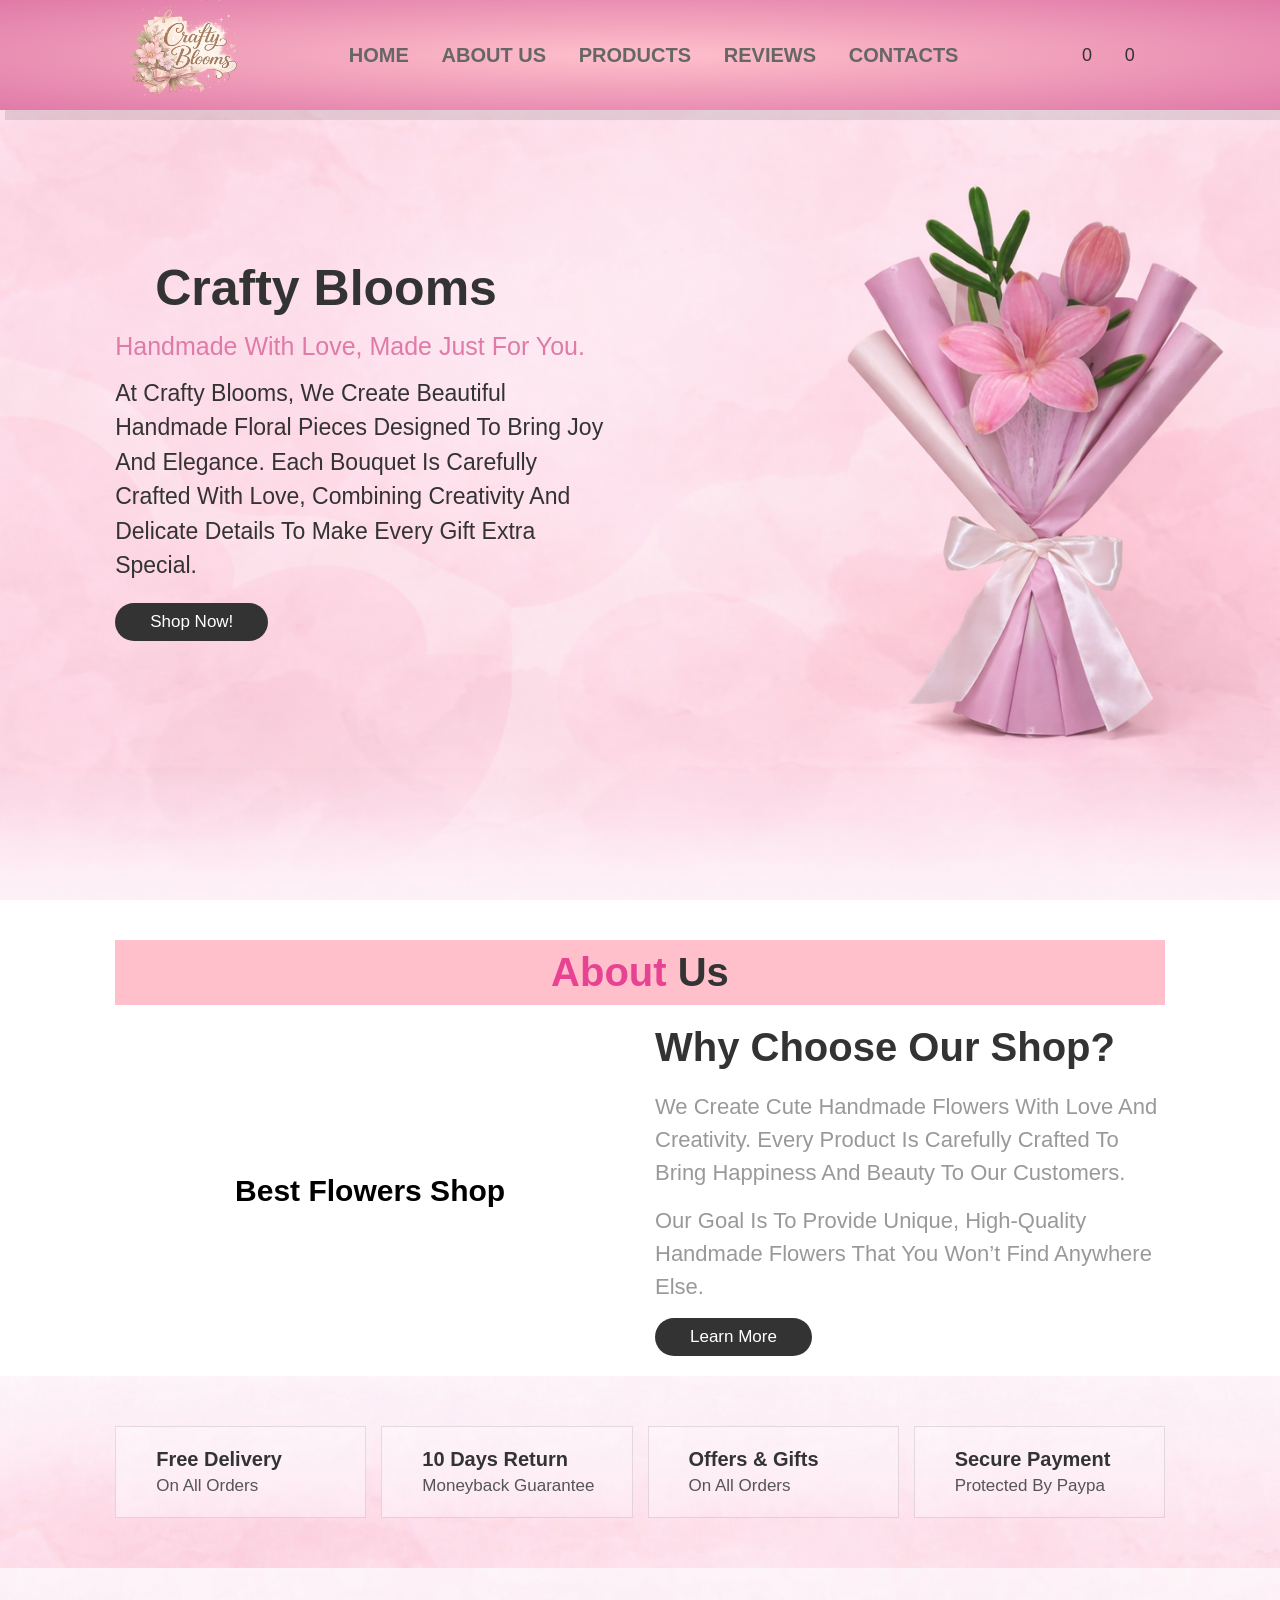
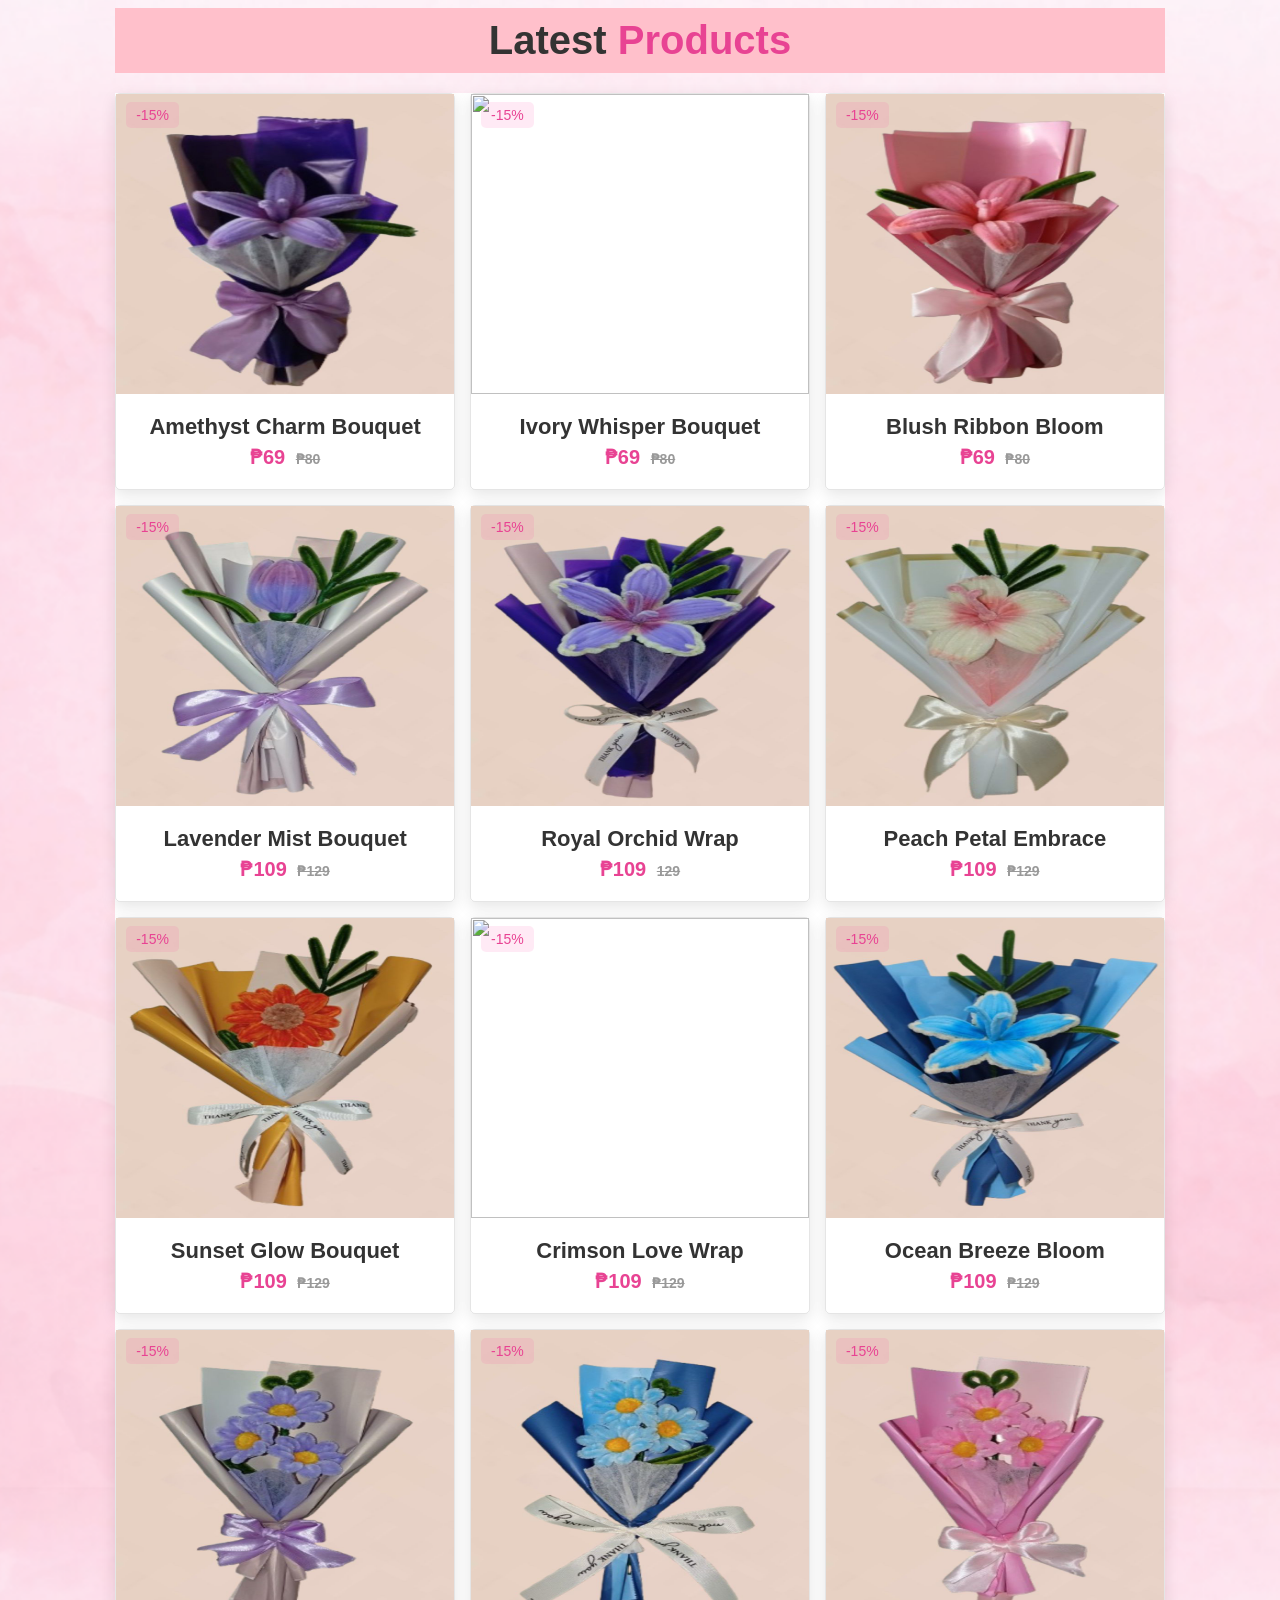
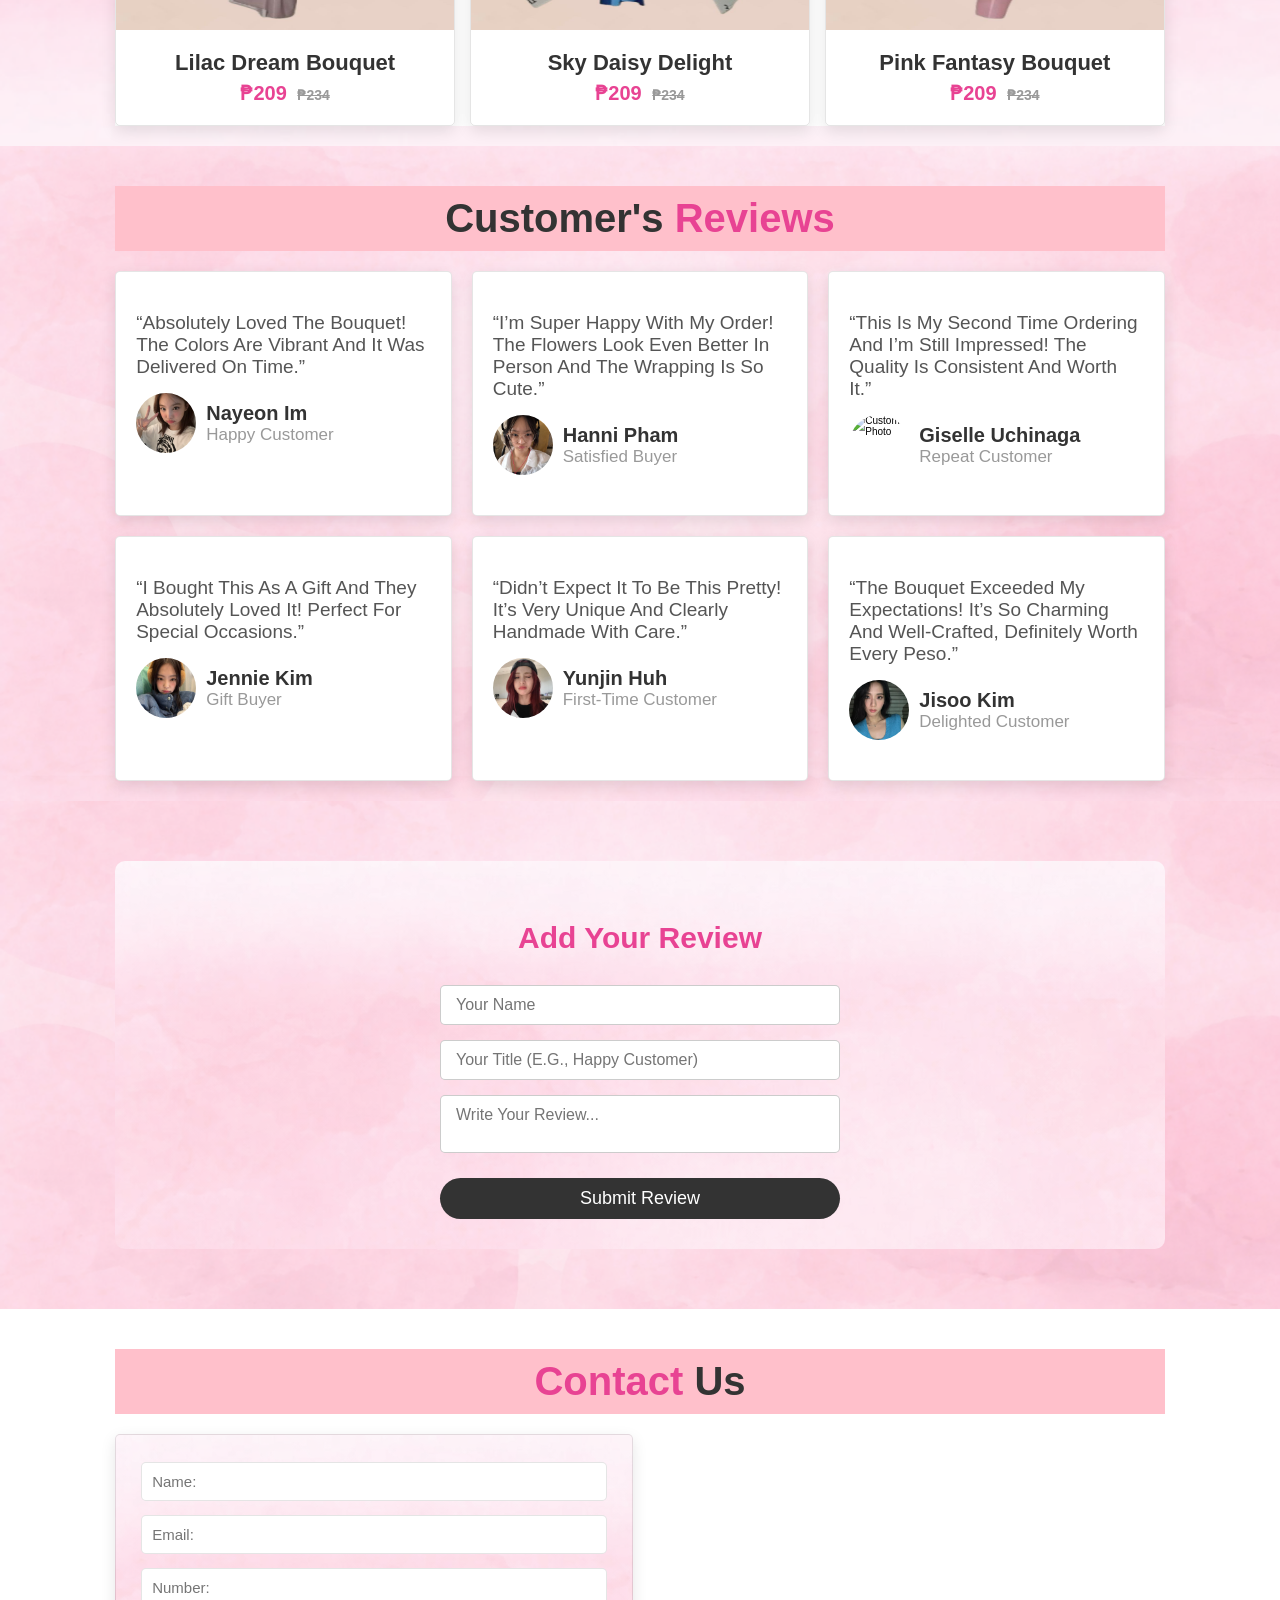
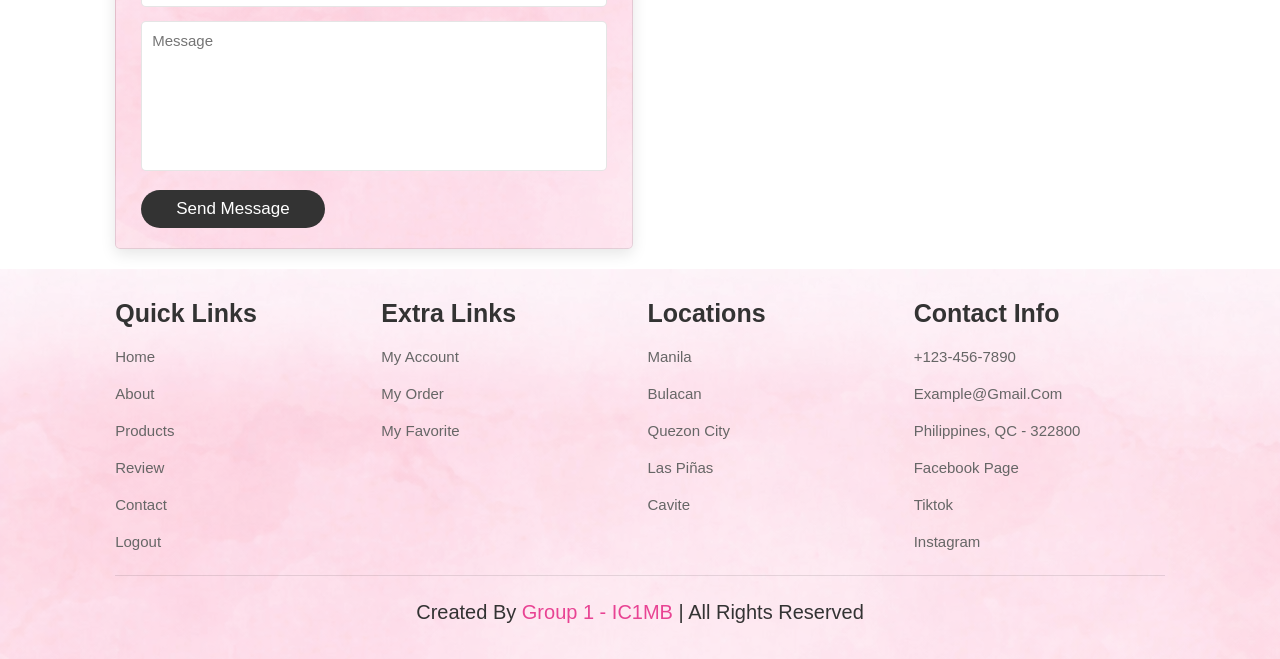
==== index.html @ a9327656 "Add files via upload" ====
<!DOCTYPE html>
<html lang="en">
<head>
  <meta charset="UTF-8">
  <meta name="viewport" content="width=device-width, initial-scale=1.0">
  <meta http-equiv="X-UA-Compatible" content="ie=edge">
  <title>Crafty Blooms</title>
  <link rel="stylesheet" href="https://cdnjs.cloudflare.com/ajax/libs/font-awesome/7.0.1/css/all.min.css"/>
  <link rel="stylesheet" href="style.css"/>
</head>
<body>
<header>
  <input type="checkbox" name="" id="toggler">
  <label for="toggler" class="fas fa-bars"></label>
<img src="logo.jpg" alt="Treasures Logo" class="logo">
  <nav class="navbar">
          <a href="#home">HOME</a>
          <a href="#about">ABOUT US</a>
          <a href="#products">PRODUCTS</a>
          <a href="#review">REVIEWS</a>
          <a href="#contact">CONTACTS</a>
  </nav>
<div class="icons">
  <a href="#" class="fas fa-heart"><span id="heart-count">0</span></a>
  <a href="#" class="fas fa-shopping-cart"><span id="cart-count">0</span></a>
  <a href="indexx.html" class="fas fa-user"></a> 
</div>
</header>
<!-- home -->
<section class="home" id="home">
  <div class="content">
    <h3>Crafty Blooms</h3>
    <br>
    <span> Handmade with Love, Made Just for You. </span>
    <p>At Crafty Blooms, we create beautiful handmade floral pieces designed to bring joy and elegance. Each bouquet is carefully crafted with love, combining creativity and delicate details to make every gift extra special.</p>
    <a href="#products" class="btn">shop now!</a>
 
  </div>
  
</section>
<!-- home ends -->

<!-- about -->
<section class="about" id="about">
  <h1 class="heading"> <span> about </span> us </h1>
 <div class="row">

  <div class="video-container">
    <video src="aboutu.mp4" autoplay muted loop></video>
    <h3>Best Flowers Shop</h3>
  </div>

  <div class="content">
    <h3>Why choose our shop?</h3>
    <p>
     We create cute handmade flowers with love and creativity. Every product is carefully crafted to bring happiness and beauty to our customers.
    </p>
    <p>
      Our goal is to provide unique, high-quality handmade flowers that you won’t find anywhere else.
    </p>
    <a href="#contact" class="btn">Learn More</a>
  </div>

</div>
  
</section>
<!-- about ends -->
<!--icons section starts-->
 <section class="icons-container">
   <div class="icons">  
     <i class="fas fa-car"></i>  
     <div class="info">  
     <h3>free delivery</h3>  
     <span>on all orders</span>  
   </div>
   </div>
  <div class="icons">  
  <i class="fas fa-dollar-sign"></i>  
  <div class="info">  
  <h3>10 days return</h3>  
  <span>moneyback guarantee</span>
   </div>
   </div>
  
    <div class="icons">  
    <i class="fas fa-gift"></i>
    <div class="info">  
    <h3>offers & gifts</h3>  
    <span>on all orders</span>  
   </div>  
   </div>
   
     <div class="icons">  
     <i class="fas fa-id-card"></i>  
     <div class="info">  
     <h3>secure payment</h3>  
     <span>protected by paypa</span>  
   </div>  
   </div>  
 </section>


<!--products section starts-->

<section class="products" id="products">
 
  <h1 class="heading"> latest <span>products</span> </h1>
 
  <div class="box-container">
      <div class="box">
        <span class="discount">-15%</span>
        <div class="image">
          <img src="product1.jpg" alt="" />
          <div class="icons">
       <a href="#" class="fas fa-heart heart-btn"></a>
       <a href="#" class="cart-btn add-cart">add to cart</a>
       <a href="#" class="fas fa-share share-btn"></a>
           </div>
        </div>
        <div class="content">
          <h3>Amethyst Charm Bouquet</h3>
     <div class="price"> ₱69 <span>₱80</span> </div>
        </div>
       </div> 
       
       <div class="box">
        <span class="discount">-15%</span>
        <div class="image">
          <img src="product2.jpg" alt="" />
          <div class="icons">
        <a href="#" class="fas fa-heart heart-btn"></a>
        <a href="#" class="cart-btn add-cart">add to cart</a>
        <a href="#" class="fas fa-share share-btn"></a>
           </div>
        </div>
        <div class="content">
          <h3>Ivory Whisper Bouquet</h3>
     <div class="price"> ₱69 <span>₱80</span> </div>
        </div>
       </div>
       
          <div class="box">
        <span class="discount">-15%</span>
        <div class="image">
          <img src="product3.jpg" alt="" />
          <div class="icons">
        <a href="#" class="fas fa-heart heart-btn"></a>
        <a href="#" class="cart-btn add-cart">add to cart</a>
        <a href="#" class="fas fa-share share-btn"></a>
           </div>
        </div>
        <div class="content">
          <h3>Blush Ribbon Bloom</h3>
     <div class="price"> ₱69 <span>₱80</span> </div>
        </div>
       </div>

          <div class="box">
        <span class="discount">-15%</span>
        <div class="image">
          <img src="product4.jpg" alt="" />
          <div class="icons">
        <a href="#" class="fas fa-heart heart-btn"></a>
        <a href="#" class="cart-btn add-cart">add to cart</a>
        <a href="#" class="fas fa-share share-btn"></a>
           </div>
        </div>
        <div class="content">
          <h3>Lavender Mist Bouquet</h3>
     <div class="price"> ₱109 <span>₱129</span> </div>
        </div>
       </div>

          <div class="box">
        <span class="discount">-15%</span>
        <div class="image">
          <img src="product5.jpg" alt="" />
          <div class="icons">
        <a href="#" class="fas fa-heart heart-btn"></a>
        <a href="#" class="cart-btn add-cart">add to cart</a>
        <a href="#" class="fas fa-share share-btn"></a>
           </div>
        </div>
        <div class="content">
          <h3>Royal Orchid Wrap</h3>
     <div class="price"> ₱109 <span>129</span> </div>
        </div>
       </div>

          <div class="box">
        <span class="discount">-15%</span>
        <div class="image">
          <img src="product6.jpg" alt="" />
          <div class="icons">
            <a href="#" class="fas fa-heart heart-btn"></a>
        <a href="#" class="cart-btn add-cart">add to cart</a>
        <a href="#" class="fas fa-share share-btn"></a>
           </div>
        </div>
        <div class="content">
          <h3>Peach Petal Embrace</h3>
     <div class="price"> ₱109 <span>₱129</span> </div>
        </div>
       </div>
       
          <div class="box">
        <span class="discount">-15%</span>
        <div class="image">
          <img src="product7.jpg" alt="" />
          <div class="icons">
        <a href="#" class="fas fa-heart heart-btn"></a>
        <a href="#" class="cart-btn add-cart">add to cart</a>
        <a href="#" class="fas fa-share share-btn"></a>
           </div>
        </div>
        <div class="content">
          <h3>Sunset Glow Bouquet</h3>
     <div class="price"> ₱109 <span>₱129</span> </div>
        </div>
       </div>
       
          <div class="box">
        <span class="discount">-15%</span>
        <div class="image">
          <img src="product8.jpg" alt="" />
          <div class="icons">
            <a href="#" class="fas fa-heart"></a>
            <a href="#" class="cart-btn">add to cart</a>
            <a href="#" class="fas fa-share"></a>
           </div>
        </div>
        <div class="content">
          <h3>Crimson Love Wrap</h3>
     <div class="price"> ₱109 <span>₱129</span> </div>
        </div>
       </div>
       
          <div class="box">
        <span class="discount">-15%</span>
        <div class="image">
          <img src="product9.jpg" alt="" />
          <div class="icons">
        <a href="#" class="fas fa-heart heart-btn"></a>
        <a href="#" class="cart-btn add-cart">add to cart</a>
        <a href="#" class="fas fa-share share-btn"></a>
           </div>
        </div>
        <div class="content">
          <h3>Ocean Breeze Bloom</h3>
     <div class="price"> ₱109 <span>₱129</span> </div>
        </div>
       </div>                 <div class="box">
        <span class="discount">-15%</span>
        <div class="image">
          <img src="product10.jpg" alt="" />
          <div class="icons">
        <a href="#" class="fas fa-heart heart-btn"></a>
        <a href="#" class="cart-btn add-cart">add to cart</a>
        <a href="#" class="fas fa-share share-btn"></a>
           </div>
        </div>
        <div class="content">
          <h3>Lilac Dream Bouquet</h3>
     <div class="price"> ₱209 <span>₱234</span> </div>
        </div>
       </div>

          <div class="box">
        <span class="discount">-15%</span>
        <div class="image">
          <img src="product11.jpg" alt="" />
          <div class="icons">
      <a href="#" class="fas fa-heart heart-btn"></a>
      <a href="#" class="cart-btn add-cart">add to cart</a>
      <a href="#" class="fas fa-share share-btn"></a>
           </div>
        </div>
        <div class="content">
          <h3>Sky Daisy Delight</h3>
     <div class="price"> ₱209 <span>₱234</span> </div>
        </div>
       </div>

          <div class="box">
        <span class="discount">-15%</span>
        <div class="image">
          <img src="product12.jpg" alt="" />
          <div class="icons">
      <a href="#" class="fas fa-heart heart-btn"></a>
      <a href="#" class="cart-btn add-cart">add to cart</a>
      <a href="#" class="fas fa-share share-btn"></a>
           </div>
        </div>
        <div class="content">
          <h3>Pink Fantasy Bouquet</h3>
     <div class="price"> ₱209 <span>₱234</span> </div>
        </div>
       </div>

  </div>
  
</section>
<!--products section ends-->

<!--review section starts-->




<section class="review" id="review">
  <h1 class="heading"> customer's <span>reviews</span> </h1>


  <div class="box-container" id="reviewsContainer">


  <div class="box-container">
    <div class="box">
      <div class="stars">
        <i class="fas fa-star"></i>
        <i class="fas fa-star"></i>
        <i class="fas fa-star"></i>
        <i class="fas fa-star"></i>
        <i class="fas fa-star"></i>
      </div>
      <p>“Absolutely loved the bouquet! The colors are vibrant and it was delivered on time.”</p>
      <div class="user">
        <img src="nayeon.jpg" alt="Customer photo" />
        <div class="user-info">
          <h3>Nayeon Im</h3>
          <span>happy customer</span>
        </div>
      </div>
      <span class="fas fa-quote-right"></span>
    </div>
  
    <div class="box">
      <div class="stars">
        <i class="fas fa-star"></i>
        <i class="fas fa-star"></i>
        <i class="fas fa-star"></i>
        <i class="fas fa-star"></i>
        <i class="fas fa-star"></i>
      </div>
      <p>“I’m super happy with my order! The flowers look even better in person and the wrapping is so cute.”</p>
      <div class="user">
        <img src="hanni.jpg" alt="Customer photo" />
        <div class="user-info">
          <h3>Hanni Pham</h3>
          <span>Satisfied Buyer</span>
        </div>
      </div>
      <span class="fas fa-quote-right"></span>
    </div>
    
     <div class="box">
      <div class="stars">
        <i class="fas fa-star"></i>
        <i class="fas fa-star"></i>
        <i class="fas fa-star"></i>
        <i class="fas fa-star"></i>
        <i class="fas fa-star"></i>
      </div>
      <p>“This is my second time ordering and I’m still impressed! The quality is consistent and worth it.”</p>
      <div class="user">
        <img src="aeri.jpg" alt="Customer photo" />
        <div class="user-info">
          <h3>Giselle Uchinaga</h3>
          <span>Repeat Customer</span>
        </div>
      </div>
      <span class="fas fa-quote-right"></span>
    </div>
    
     <div class="box">
      <div class="stars">
        <i class="fas fa-star"></i>
        <i class="fas fa-star"></i>
        <i class="fas fa-star"></i>
        <i class="fas fa-star"></i>
        <i class="fas fa-star"></i>
      </div>
      <p>“I bought this as a gift and they absolutely loved it! Perfect for special occasions.”</p>
      <div class="user">
        <img src="jennie.jpg" alt="Customer photo" />
        <div class="user-info">
          <h3>Jennie Kim</h3>
          <span>Gift Buyer</span>
        </div>
      </div>
      <span class="fas fa-quote-right"></span>
    </div>
    
     <div class="box">
      <div class="stars">
        <i class="fas fa-star"></i>
        <i class="fas fa-star"></i>
        <i class="fas fa-star"></i>
        <i class="fas fa-star"></i>
        <i class="fas fa-star"></i>
      </div>
      <p>“Didn’t expect it to be this pretty! It’s very unique and clearly handmade with care.”</p>
      <div class="user">
        <img src="yunjin.jpg" alt="Customer photo" />
        <div class="user-info">
          <h3>Yunjin Huh</h3>
          <span>First-Time Customer</span>
        </div>
      </div>
      <span class="fas fa-quote-right"></span>
    </div>
    
     <div class="box">
      <div class="stars">
        <i class="fas fa-star"></i>
        <i class="fas fa-star"></i>
        <i class="fas fa-star"></i>
        <i class="fas fa-star"></i>
        <i class="fas fa-star"></i>
      </div>
      <p>“The bouquet exceeded my expectations! It’s so charming and well-crafted, definitely worth every peso.”</p>
      <div class="user">
        <img src="jisoo.jpg" alt="Customer photo" />
        <div class="user-info">
          <h3>Jisoo Kim</h3>
          <span>Delighted Customer</span>
        </div>
      </div>
      <span class="fas fa-quote-right"></span>
    </div>
    
  </div>
</section>
<section class="review" id="review">
  <div class="add-review">
    <h1 class="heading"><span>Add</span> Your Review</h1>
    <form id="reviewForm">
      <input type="text" id="name" placeholder="Your Name" required />
      <input type="text" id="title" placeholder="Your Title (e.g., Happy Customer)" required />
      <textarea id="message" placeholder="Write your review..." required></textarea>
      <button type="submit" class="btn">Submit Review</button>
    </form>
  </div>
</section>
<!--review section ends-->

<!--contact section starts-->

<section class="contact" id="contact">
  
  <h1 class="heading"> <span>contact</span> us</h1>
  <div class="row">
    
    <form action="">
      <input type="text" placeholder="Name:" class="box">
      <input type="email" placeholder="Email:" class="box">
      <input type="number" placeholder="Number:" class="box">
      <textarea name="" class="box" placeholder="Message" id="" rows="10" cols="30"></textarea>
      <input type="submit" value="send message" class="btn" />
    </form>
    
    <div class="image">
        <video src="contact.mp4" autoplay muted loop></video>
      
    </div>
    
  </div>
  
</section>
<!--contact section ends-->

<!--footer section starts-->

<section class="footer">
  
  <div class="box-container">
    
    <div class="box">
      <h3>quick links</h3>
       <a href="#home">home</a>
       <a href="#about">about</a>
       <a href="#products">products</a>
       <a href="#review">review</a>
       <a href="#contact">contact</a>
       <a href="indexx.html">logout</a>
    </div>
    
    <div class="box">
      <h3>extra links</h3>
       <a href="indexx.html">my account</a>
       <a href="#">my order</a>
       <a href="#">my favorite</a>
    </div>
    
    <div class="box">
      <h3>locations</h3>
       <a href="#">Manila</a>
       <a href="#">Bulacan</a>
       <a href="#">Quezon City</a>
       <a href="#">Las Piñas</a>
       <a href="#">Cavite</a>
    </div>
    
    <div class="box">
      <h3>contact info</h3>
       <a href="#"> +123-456-7890 </a>
       <a href="https://www.gmail.com/" target="_blank" class="icon" id="tt-icon">example@gmail.com</a></a>
       <a href="#">Philippines, QC - 322800</a>
      <a href="https://www.facebook.com/" target="_blank" class="icon" id="tt-icon">Facebook page</a></a>
        <a href="https://www.tiktok.com/" target="_blank" class="icon" id="tt-icon">tiktok</a></a>
         <a href="https://www.instagram.com/" target="_blank" class="icon" id="tt-icon">instagram</a></a>
    </div>
    
  </div>
  <div class="credit"> created by <span> Group 1 - IC1MB  </span> | all rights reserved</div>
  
</section>

<!--footer section ends-->















<script>
const reviewForm = document.getElementById("reviewForm");
const reviewsContainer = document.getElementById("reviewsContainer");

reviewForm.addEventListener("submit", function(e){
  e.preventDefault(); 

  const name = document.getElementById("name").value;
  const title = document.getElementById("title").value;
  const message = document.getElementById("message").value;

  const box = document.createElement("div");
  box.classList.add("box");

  box.innerHTML = `
    <div class="stars">
      <i class="fas fa-star"></i>
      <i class="fas fa-star"></i>
      <i class="fas fa-star"></i>
      <i class="fas fa-star"></i>
      <i class="fas fa-star"></i>
    </div>
    <p>${message}</p>
    <div class="user">
      <img src="default-user.jpg" alt="User Image" />
      <div class="user-info">
        <h3>${name}</h3>
        <span>${title}</span>
      </div>
    </div>
    <span class="fas fa-quote-right"></span>
  `;

  reviewsContainer.prepend(box);
  reviewForm.reset();
});


let cart = JSON.parse(localStorage.getItem("cart")) || [];
let favorites = JSON.parse(localStorage.getItem("favorites")) || [];

function updateCounts() {
  document.getElementById("cart-count").textContent = cart.length;
  document.getElementById("heart-count").textContent = favorites.length;
}

updateCounts();

document.querySelectorAll(".add-cart").forEach(button => {
  button.addEventListener("click", function(e) {
    e.preventDefault();

    const product = this.closest(".box");
    const name = product.querySelector("h3").textContent;
    const price = product.querySelector(".price").textContent;

  
    cart.push({ name, price });
    localStorage.setItem("cart", JSON.stringify(cart));

    updateCounts();
    alert(name + " " + price + " added to cart!");
  });
});

document.querySelectorAll(".heart-btn").forEach(button => {
  button.addEventListener("click", function(e) {
    e.preventDefault();

    const product = this.closest(".box");
    const name = product.querySelector("h3").textContent;
    const price = product.querySelector(".price").textContent;


    favorites.push({ name, price });
    localStorage.setItem("favorites", JSON.stringify(favorites));

    updateCounts();
    alert(name + " " + price + " added to favorites!");
  });
});

document.querySelectorAll(".share-btn").forEach(button => {
  button.addEventListener("click", function(e) {
    e.preventDefault();

    const product = this.closest(".box");
    const name = product.querySelector("h3").textContent;

    navigator.clipboard.writeText("Check this out: " + name);
    alert("Copied to clipboard!");
  });
});
</script>

<script>
const navLinks = document.querySelectorAll(".navbar a");
const toggler = document.getElementById("toggler");

navLinks.forEach(link => {
  link.addEventListener("click", () => {
    toggler.checked = false;
  });
});
</script>
</body>
---- style.css ----
:root{
  --pink:#e84393
}
* {
  margin: 0;
  padding: 0;
  box-sizing: border-box;
  font-family: Verdana, Geneva, Tahoma, Sans-Serif;
  outline: none; border: none;
  text-transform: capitalize;
  transition: .2s linear;
}
html {
  font-size: 62.5%;
  scroll-behavior: smooth;
  scroll-padding-top: 8rem;
  overflow-x: hidden;
}
section {
  padding: 2rem 9%;
  scroll-margin-top: 8rem;
}
.heading {
  text-align: center;
  font-size: 4rem;
  color: #333;
  padding: 1rem;
  margin: 2rem 0;
  background: pink;
  
}
.heading span {
  color: var(--pink);
}
.btn {
  display: inline-block;
  margin-top: 1rem;
  border-radius: 5rem;
  background: #333;
  color: #fff;
  padding: .9rem 3.5rem;
  cursor: pointer;
  font-size: 1.7rem;
  text-decoration: none;
}

.btn:hover{
  background: var(--pink);
}

.logo {
    height: 60px;   
    width: auto;
    object-fit: contain;
    border-radius: 5rem;
}



header {
  position: fixed;
  top: 0;
  left: 0;
  right: 0;
  height: 110px;              
  padding: 0 5%;
  display: flex;
  align-items: center;
  justify-content: space-between;
  background: radial-gradient(pink, #e07aa8);
  padding: 2rem 9%;
  z-index: 1000;
  box-shadow: 0.5rem 1rem rgba(0,0,0,.1);
}

header .logo {
  height: 210px;              
  width: auto;
  flex-shrink: 0;
  right: 10rem;
}

header .navbar a{
  font-size: 2rem;
  padding:0 1.5rem;
  color: #666;
  font-weight: 900;
  text-decoration: none;
}
header .navbar a:hover{
  color:var(--pink);
}
header .icons a{
  font-size: 1.8rem;
  color: #333;
  margin-left: 3rem;
  text-decoration: none;
}
header .icons a:hover {
  color: var(--pink);
}
header #toggler{
  display: none;
}
header .fa-bars{
  font-size: 3rem;
  color: #333;
  border-radius: .5rem;
  padding:.5rem 1.5rem;
  cursor: pointer;
  border: .1rem solid rgba(0, 0, 0, .3);
  display: none;
}

.home {
  display: flex;
  align-items: center;
  min-height: 100vh;
  background:url(home.jpg) no-repeat;
  background-size: cover;
  background-position: center;
  
}

.home .content{
  max-width: 50rem;
}
.home .content h3{
  font-size: 6rem;
  color: #333;
  margin-left: 8rem;
}
.home .content span{
  font-size: 3.5rem;
  color:#e07aa8;
  padding: 1rem 0;
  line-height: 1.5;
}
.home .content p{
  font-size: 2.3rem;
  color: #333;
  padding: 1rem 0;
  line-height: 1.5;
}
.about .row {
  display: flex;
  align-items: center;
  justify-content: space-between;
  gap: 3rem;
  flex-wrap: wrap;
}

.about .row .video-container {
  flex: 1 1 45rem;
  position: relative;
}

.about .row .video-container video {
  width: 100%;
  height: auto;
  border-radius: .5rem;
}

.about .row .video-container h3{
  position: absolute;
  top: 50%;
  left: 0;
  transform: translateY(-50%);
  font-size: 3rem;
  background: #fff;
  width: 100%;
  padding: 1rem 1rem;
  text-align: center;
  mix-blend-mode: screen;
}

.about .row .content {
  flex: 1 1 45rem;
}

.about .row .content h3 {
  font-size: 4rem;
  color: #333;
  margin-bottom: 1rem;
}

.about .row .content p {
  font-size: 2.2rem;
  color: #999;
  padding: .5rem 0;
  padding-top: 1rem;
  line-height: 1.5;
}

.icons-container{
  background: #eee;
  display: flex;
  flex-wrap: wrap;
  gap: 1.5rem;
  padding-top: 5rem;
  padding-bottom: 5rem;
  background: url(productbg.jpg);
}
.icons-container .icons{
  background: #fff;
  border: .1rem solid rgba(0, 0, 0, .1);
  padding: 2rem;
  display: flex;
  align-items: center;
  flex: 1 1 20rem;
  background: url(productbg.jpg);
}
.icons-container .icons i{
  font-size: 6rem;
  height: 5rem;
  margin-right: 2rem;
}
.icons-container .icons h3{
  color: #333;
  padding-bottom: .5rem;
  font-size: 1.5rem;
}
.icons-container .icons span{
  color: #555;
  font-size: 1.3rem;
}
.icons-container .icons:hover{
  color: var(--pink);
}
.products{
  background:url(productbg.jpg) no-repeat;
  background-size: cover;
  background-position: center;
}
.products .box-container{
  display: flex;
  flex-wrap: wrap;
  gap: 1.5rem;
  background-color: #fff;
}

.products .box-container .box{
  flex: 1 1 30rem;
  box-shadow: 0 .5rem 1.5rem rgba(0,0,0,.1);
  border-radius: .5rem;
  border: .1rem solid rgba(0,0,0,.1);
  position: relative;
  transition: transform 0.3s ease, box-shadow 0.3s ease;
}

.products .box-container .box:hover{
  transform: translateY(-10px);
  box-shadow: 0 1rem 2rem rgba(0,0,0,.2);
}

.products .box-container .box .discount{
  position: absolute;
  top: .8rem;
  left: 1rem;
  padding: .5rem 1rem;
  font-size: 1.4rem;
  color: var(--pink);
  background: rgba(255, 51, 153, .1);
  z-index: 2;
  border-radius: .5rem;
}

.products .box-container .box .image{
  position: relative;
  height: 30rem;
  overflow: hidden;
}


.products .box-container .box .image img{
  width: 100%;
  height: 100%;
  transition: transform 0.4s ease;
}

.products .box-container .box .image::before{
  content: "";
  position: absolute;
  top: 0;
  left: 0;
  width: 100%;
  height: 100%;
  background: rgba(0,0,0,0.3);
  opacity: 0;
  transition: 0.3s ease;
  z-index: 1;
}

.products .box-container .box .image .icons{
  position: absolute;
  bottom: -7rem;
  left: 0;
  right: 0;
  display: flex;
  transition: bottom 0.3s ease;
  z-index: 2;
}

.products .box-container .box .image .icons a{
  height: 5rem;
  line-height: 5rem;
  font-size: 2rem;
  width: 50%;
  background: pink;
  color: #fff;
  text-align: center;
  text-decoration: none;
}

.products .box-container .box .image .icons .cart-btn{
  width: 100%;
  border-left: .1rem solid #fff7;
  border-right: .1rem solid #fff7;
}

.products .box-container .box .image .icons a:hover{
  background: #333;
}


.products .box-container .box:hover .image img{
  transform: scale(1.1);
}

.products .box-container .box:hover .image::before{
  opacity: 1;
}

.products .box-container .box:hover .image .icons{
  bottom: 0;
}

.products .box-container .box .content{
  padding: 2rem;
  text-align: center;
}

.products .box-container .box .content h3{
  font-size: 2.2rem;
  color: #333;
}


.products .box-container .box .content .price{
  font-size: 2rem;
  color: var(--pink);
  font-weight: bold;
  margin-top: .5rem;
}

.products .box-container .box .content .price span{
  font-size: 1.4rem;
  color: #999;
  text-decoration: line-through;
  margin-left: .5rem;
}

.review {
  background:
  padding: 5rem 9%;
  background:url(productbg.jpg) no-repeat;
  background-size: cover;
  background-position: center;
}

.review .box-container{
  display: flex;
  flex-wrap: wrap;
  gap: 2rem;
}

.review .box-container .box {
  flex: 1 1 30rem;
  background: #fff;
  border: .1rem solid rgba(0,0,0,.1);
  box-shadow: 0 .5rem 1.5rem rgba(0,0,0,.1);
  border-radius: .5rem;
  padding: 3rem 2rem;
  position: relative;
  transition: transform 0.3s ease, box-shadow 0.3s ease;
}

.review .box:hover {
  transform: translateY(-10px);
  box-shadow: 0 1rem 2rem rgba(0,0,0,.2);
}

.review .box .stars {
  margin-bottom: 1rem;
  color: var(--pink);
  font-size: 2rem;
}

.review .box p {
  font-size: 1.9rem;
  color: #555;
  margin-bottom: 1.5rem;
}

.review .box-container .box .user {
  display: flex;
  align-items: center;
  gap: 1rem;
  margin-bottom: 1rem;
}

.review .box .user img {
  width: 6rem;
  height: 6rem;
  border-radius: 50%;
  object-fit: cover;
}

.review .box .user-info h3 {
  font-size: 2rem;
  color: #333;
}

.review .box .user-info span {
  font-size: 1.7rem;
  color: #999;
}

.review .box .fa-quote-right {
  position: absolute;
  top: 1rem;
  right: 1rem;
  font-size: 2.5rem;
  color: rgba(0,0,0,.1);
}
.add-review {
  background: #fff0f5;
  padding: 3rem 9%;
  border-radius: 1rem;
  margin: 4rem 0;
  background: url(productbg.jpg);
}

.add-review h1.heading {
  font-size: 3rem;
  text-align: center;
  margin-bottom: 2rem;
  background: none;
  color: #e84393;
}

.add-review form {
  display: flex;
  flex-direction: column;
  gap: 1.5rem;
  max-width: 40rem;
  margin: 0 auto;
}

.add-review input,
.add-review textarea {
  padding: 1rem 1.5rem;
  border: .1rem solid rgba(0,0,0,.2);
  border-radius: .5rem;
  font-size: 1.6rem;
  resize: none;
}

.add-review button.btn {
  background:#333;
  color: #fff;
  padding: 1rem 2rem;
  font-size: 1.8rem;
  cursor: pointer;
  border-radius: 5rem;
}

.add-review button.btn:hover {
  background:  #e84393;
}

.contact .row {
  display: flex;
  flex-wrap: wrap;
  gap: 1.5rem;
  align-items: stretch; 
}

.contact .row form {
  flex: 1 1 300px;
  padding: 2rem 2.5rem;
  box-shadow: 0 .5rem 1.5rem rgba(0,0,0,.1);
  border: .1rem solid rgba(0,0,0,.1);
  background: url(productbg.jpg);
  border-radius: .5rem;
  height: auto;
}

.contact .row .image {
  flex: 1 1 300px;
}

.contact .row .image video {
  width: 100%;
  height: 100%; 
  object-fit: cover; 
  border-radius: .5rem;
  display: block;
}

.contact .row form .box {
  padding: 1rem;
  font-size: 1.5rem;
  color: #333;
  text-transform: none;
  border: .1rem solid rgba(0,0,0,.1);
  border-radius: .5rem;
  margin: .7rem 0;
  width: 100%;
}

.contact .row form .box:focus {
  border-color: var(--pink);
}

.contact .row form textarea {
  height: 15rem;
  resize: none;
}

.footer{
  background: url(productbg.jpg);
}
.footer .box-container{
  display: flex;
  flex-wrap: wrap;
  gap: 1.5rem;
}

.footer .box-container .box{
  flex: 1 1 25rem;
}

.footer .box-container .box h3{
  color: #333;
  font-size: 2.5rem;
  padding: 1rem 0;
}

.footer .box-container .box a{
  display: block;
  color: #666;
  font-size: 1.5rem;
  padding: 1rem 0;
  text-decoration: none;
}

.footer .box-container .box a:hover{
  color: var(--pink);
  text-decoration: underline;
}

.footer .credit{
  text-align: center;
  padding: 1.5rem;
  margin-top: 1.5rem;
  padding-top: 2.5rem;
  font-size: 2rem;
  color: #333;
  border-top: .1rem solid rgba(0,0,0,.1);
}

.footer .credit span{
  color: var(--pink);
  
}
















@media (max-width:991px) {
 
  html{
  font-size: 55%;
  }
  header {
    padding: 2rem;
  }
  section {
    padding: 2rem;
  }
  .home {
    background-position: left;
  }
}

@media (max-width:768px){

  header .fa-bars{
    display: block;
    font-size: 4rem; 
    width: 4rem;
    height: 4rem;
    display: flex;
    align-items: center;
    justify-content: center;
    scroll-padding-top: 10rem;

  }

  header .navbar{
    position: absolute;
    top: 100%;
    left: 0;
    right: 0;
    background: url(productbg.jpg);
    border-top: .1rem solid rgba(0, 0, 0, .1);
    display: none; 
    flex-direction: column;
    text-align: center;
  }

  header #toggler:checked ~ .navbar{
    display: flex; 
  }

  header .navbar a{
    padding: 1.5rem;
    margin: 0;
    border-bottom: .1rem solid rgba(0, 0, 0, .1);
    display: block;
  }
}
  
  .home .content h3{
    font-size: 5rem;
    margin-left: 4rem;
  }
    .home .content span{
    font-size: 2.5rem;
}
.icons-container .icons h3{
  font-size: 2rem;
}
.icons-container .icons span{
  font-size: 1.7rem;
}
@media (max-width:450px) {
 
  html{
  font-size: 50%;
  }
}

@media (max-width:450px) {
 
  html{
  font-size: 50%;
  }
  .heading {
    font-size: 3rem;
  }
}
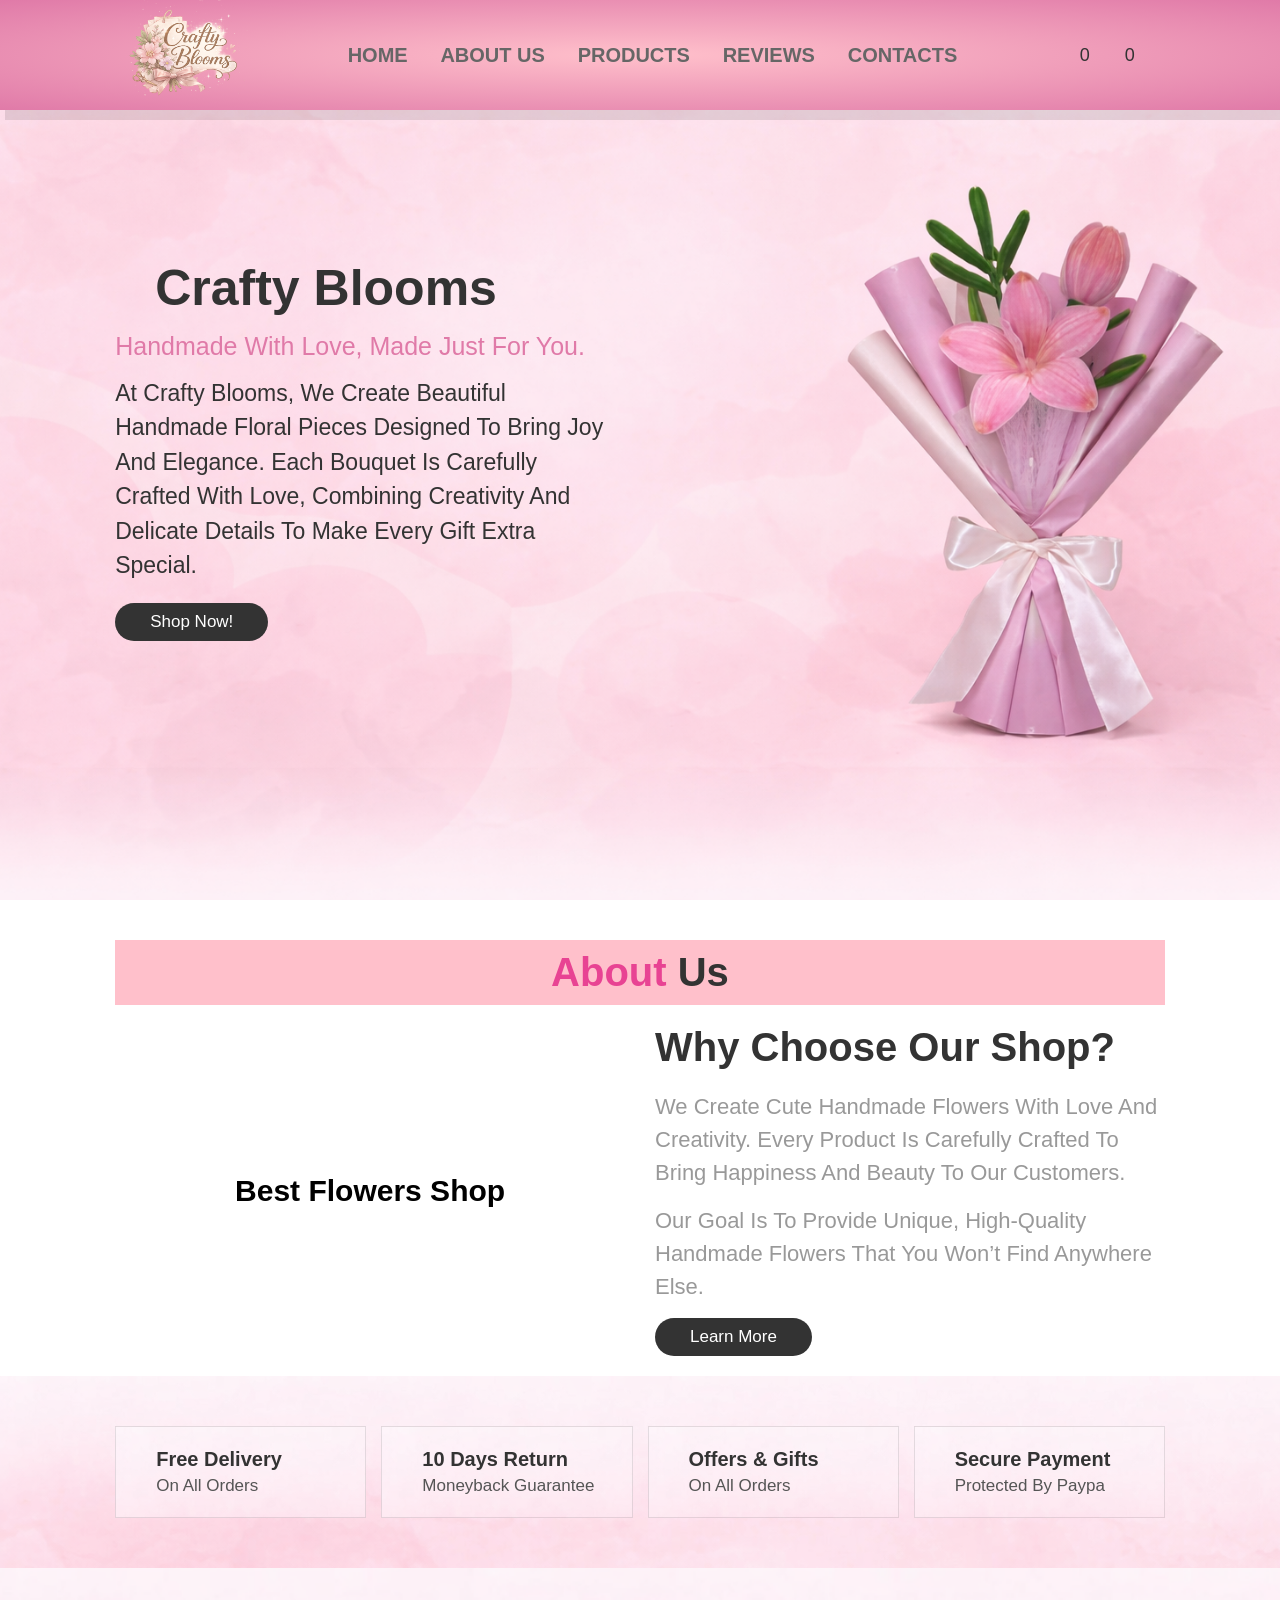
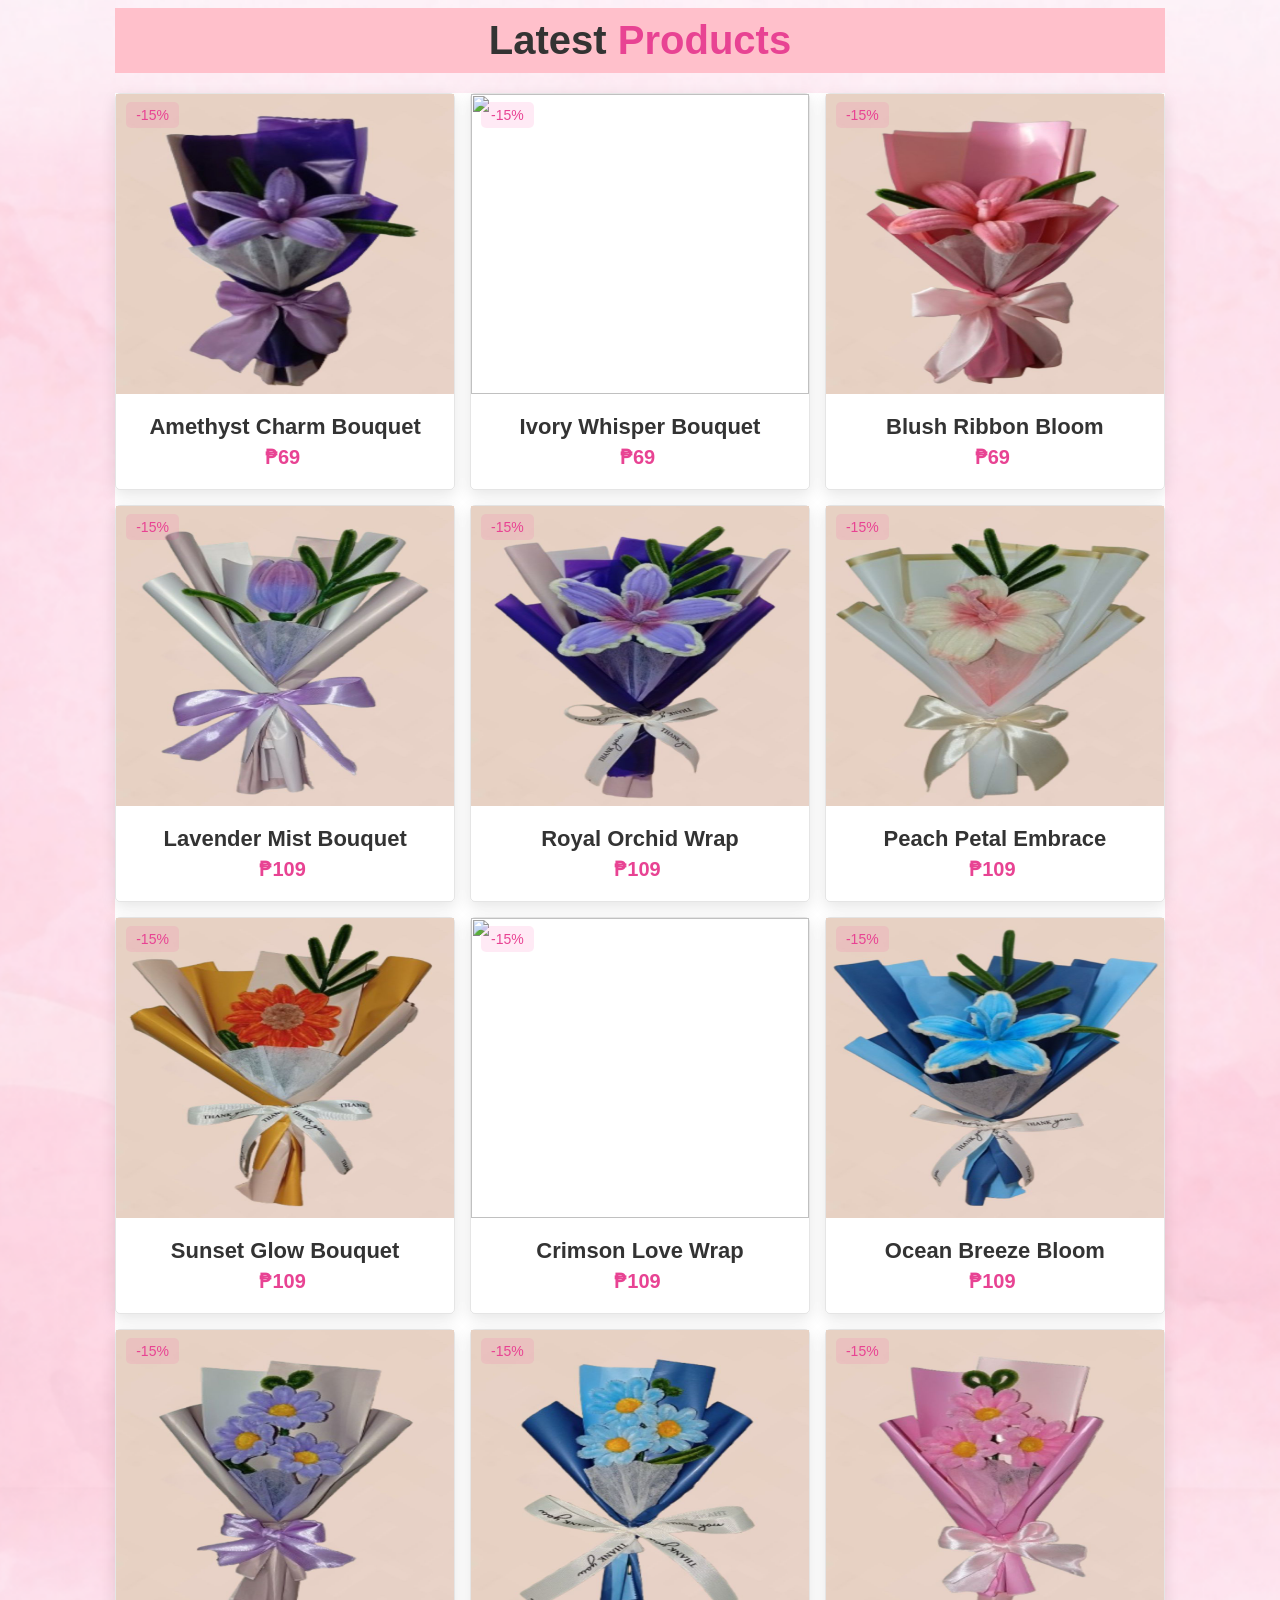
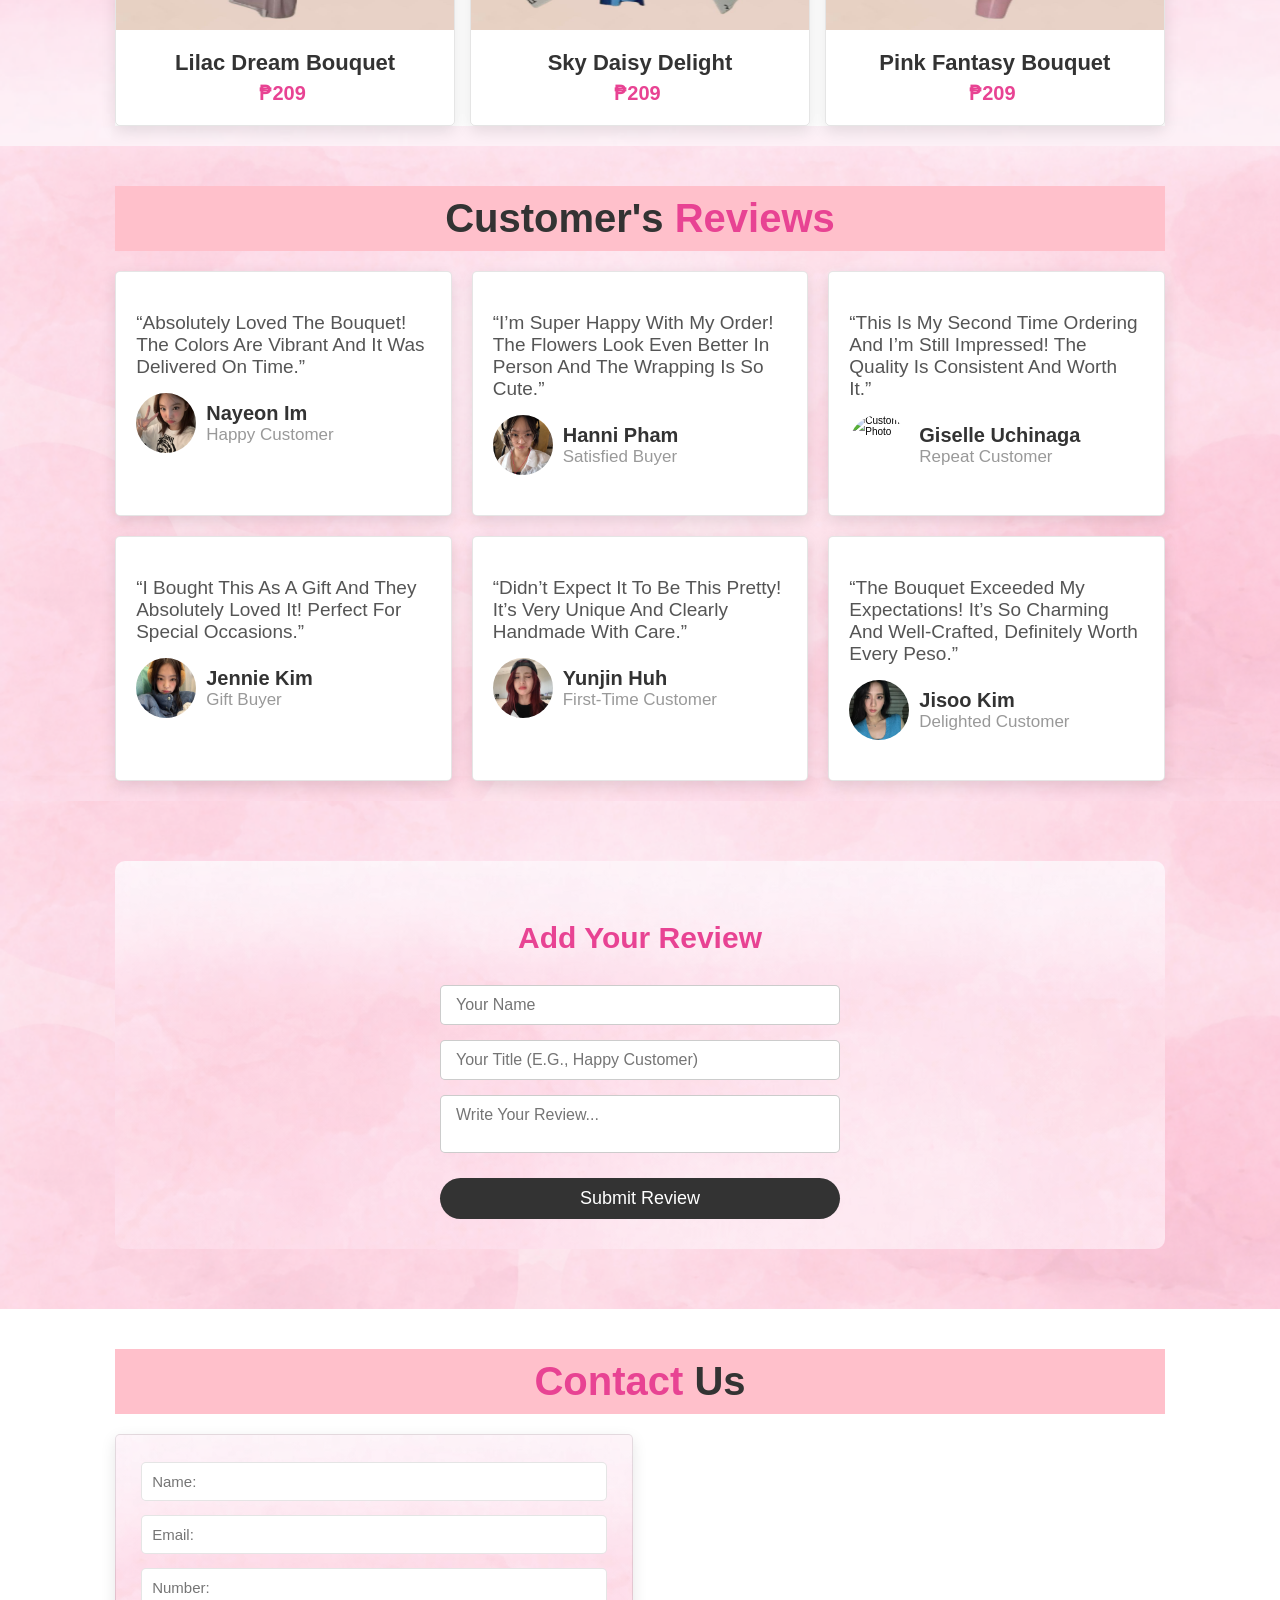
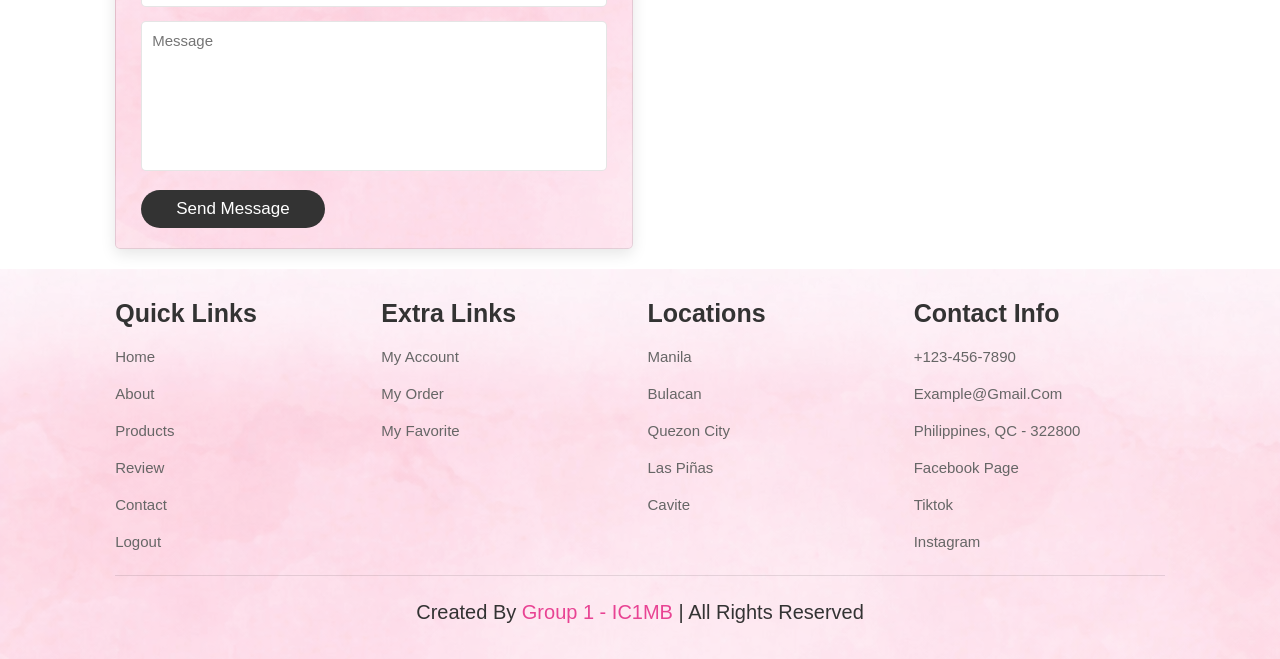
==== commit f93f8cd4: "Add files via upload" ====
--- a/index.html
+++ b/index.html
@@ -21,9 +21,16 @@
           <a href="#contact">CONTACTS</a>
   </nav>
 <div class="icons">
-  <a href="#" class="fas fa-heart"><span id="heart-count">0</span></a>
-  <a href="#" class="fas fa-shopping-cart"><span id="cart-count">0</span></a>
-  <a href="indexx.html" class="fas fa-user"></a> 
+  <a href="favorites.html" class="fas fa-heart">
+    <span id="heart-count">0</span>
+  </a>
+
+  <a href="cart.html" class="fas fa-shopping-cart">
+    <span id="cart-count">0</span>
+  </a>
+
+  <a href="login.html" class="fas fa-user"></a> 
+</div>
 </div>
 </header>
 <!-- home -->
@@ -34,7 +41,7 @@
     <span> Handmade with Love, Made Just for You. </span>
     <p>At Crafty Blooms, we create beautiful handmade floral pieces designed to bring joy and elegance. Each bouquet is carefully crafted with love, combining creativity and delicate details to make every gift extra special.</p>
     <a href="#products" class="btn">shop now!</a>
- 
+
   </div>
   
 </section>
@@ -65,6 +72,7 @@
   
 </section>
 <!-- about ends -->
+
 <!--icons section starts-->
  <section class="icons-container">
    <div class="icons">  
@@ -119,7 +127,7 @@
         </div>
         <div class="content">
           <h3>Amethyst Charm Bouquet</h3>
-     <div class="price"> ₱69 <span>₱80</span> </div>
+     <div class="price"> ₱69 <span></span> </div>
         </div>
        </div> 
        
@@ -135,7 +143,7 @@
         </div>
         <div class="content">
           <h3>Ivory Whisper Bouquet</h3>
-     <div class="price"> ₱69 <span>₱80</span> </div>
+     <div class="price"> ₱69 <span></span> </div>
         </div>
        </div>
        
@@ -151,7 +159,7 @@
         </div>
         <div class="content">
           <h3>Blush Ribbon Bloom</h3>
-     <div class="price"> ₱69 <span>₱80</span> </div>
+     <div class="price"> ₱69 <span></span> </div>
         </div>
        </div>
 
@@ -167,7 +175,7 @@
         </div>
         <div class="content">
           <h3>Lavender Mist Bouquet</h3>
-     <div class="price"> ₱109 <span>₱129</span> </div>
+     <div class="price"> ₱109 <span></span> </div>
         </div>
        </div>
 
@@ -183,7 +191,7 @@
         </div>
         <div class="content">
           <h3>Royal Orchid Wrap</h3>
-     <div class="price"> ₱109 <span>129</span> </div>
+     <div class="price"> ₱109 <span></span> </div>
         </div>
        </div>
 
@@ -199,7 +207,7 @@
         </div>
         <div class="content">
           <h3>Peach Petal Embrace</h3>
-     <div class="price"> ₱109 <span>₱129</span> </div>
+     <div class="price"> ₱109 <span></span> </div>
         </div>
        </div>
        
@@ -215,23 +223,23 @@
         </div>
         <div class="content">
           <h3>Sunset Glow Bouquet</h3>
-     <div class="price"> ₱109 <span>₱129</span> </div>
+     <div class="price"> ₱109 <span></span> </div>
         </div>
        </div>
        
-          <div class="box">
+ <div class="box">
         <span class="discount">-15%</span>
         <div class="image">
           <img src="product8.jpg" alt="" />
           <div class="icons">
-            <a href="#" class="fas fa-heart"></a>
-            <a href="#" class="cart-btn">add to cart</a>
-            <a href="#" class="fas fa-share"></a>
+        <a href="#" class="fas fa-heart heart-btn"></a>
+        <a href="#" class="cart-btn add-cart">add to cart</a>
+        <a href="#" class="fas fa-share share-btn"></a>
            </div>
         </div>
         <div class="content">
           <h3>Crimson Love Wrap</h3>
-     <div class="price"> ₱109 <span>₱129</span> </div>
+     <div class="price"> ₱109 <span></span> </div>
         </div>
        </div>
        
@@ -247,7 +255,7 @@
         </div>
         <div class="content">
           <h3>Ocean Breeze Bloom</h3>
-     <div class="price"> ₱109 <span>₱129</span> </div>
+     <div class="price"> ₱109 <span></span> </div>
         </div>
        </div>                 <div class="box">
         <span class="discount">-15%</span>
@@ -261,7 +269,7 @@
         </div>
         <div class="content">
           <h3>Lilac Dream Bouquet</h3>
-     <div class="price"> ₱209 <span>₱234</span> </div>
+     <div class="price"> ₱209 <span></span> </div>
         </div>
        </div>
 
@@ -277,7 +285,7 @@
         </div>
         <div class="content">
           <h3>Sky Daisy Delight</h3>
-     <div class="price"> ₱209 <span>₱234</span> </div>
+     <div class="price"> ₱209 <span></span> </div>
         </div>
        </div>
 
@@ -293,7 +301,7 @@
         </div>
         <div class="content">
           <h3>Pink Fantasy Bouquet</h3>
-     <div class="price"> ₱209 <span>₱234</span> </div>
+     <div class="price"> ₱209 <span></span> </div>
         </div>
        </div>
 
@@ -482,12 +490,12 @@
        <a href="#products">products</a>
        <a href="#review">review</a>
        <a href="#contact">contact</a>
-       <a href="indexx.html">logout</a>
+       <a href="login.html">logout</a>
     </div>
     
     <div class="box">
       <h3>extra links</h3>
-       <a href="indexx.html">my account</a>
+       <a href="login.html">my account</a>
        <a href="#">my order</a>
        <a href="#">my favorite</a>
     </div>
@@ -518,6 +526,8 @@
 
 <!--footer section ends-->
 
+<div id="popup" class="popup"></div>
+
 
 
 
@@ -533,6 +543,29 @@
 
 
 <script>
+let cart = JSON.parse(localStorage.getItem("cart")) || [];
+let favorites = JSON.parse(localStorage.getItem("favorites")) || [];
+
+
+function updateCounts() {
+  document.getElementById("cart-count").textContent = cart.length;
+  document.getElementById("heart-count").textContent = favorites.length;
+}
+
+updateCounts();
+
+
+function showPopup(message) {
+  const popup = document.getElementById("popup");
+  popup.textContent = message;
+  popup.classList.add("show");
+
+  setTimeout(() => {
+    popup.classList.remove("show");
+  }, 2000);
+}
+
+
 const reviewForm = document.getElementById("reviewForm");
 const reviewsContainer = document.getElementById("reviewsContainer");
 
@@ -570,16 +603,6 @@
 });
 
 
-let cart = JSON.parse(localStorage.getItem("cart")) || [];
-let favorites = JSON.parse(localStorage.getItem("favorites")) || [];
-
-function updateCounts() {
-  document.getElementById("cart-count").textContent = cart.length;
-  document.getElementById("heart-count").textContent = favorites.length;
-}
-
-updateCounts();
-
 document.querySelectorAll(".add-cart").forEach(button => {
   button.addEventListener("click", function(e) {
     e.preventDefault();
@@ -587,15 +610,16 @@
     const product = this.closest(".box");
     const name = product.querySelector("h3").textContent;
     const price = product.querySelector(".price").textContent;
-
-  
-    cart.push({ name, price });
+    const img = product.querySelector("img").getAttribute("src");
+
+    cart.push({ name, price, img });
     localStorage.setItem("cart", JSON.stringify(cart));
-
     updateCounts();
-    alert(name + " " + price + " added to cart!");
+
+    showPopup(name + " added to cart!");
   });
 });
+
 
 document.querySelectorAll(".heart-btn").forEach(button => {
   button.addEventListener("click", function(e) {
@@ -604,13 +628,16 @@
     const product = this.closest(".box");
     const name = product.querySelector("h3").textContent;
     const price = product.querySelector(".price").textContent;
-
-
-    favorites.push({ name, price });
-    localStorage.setItem("favorites", JSON.stringify(favorites));
-
-    updateCounts();
-    alert(name + " " + price + " added to favorites!");
+    const img = product.querySelector("img").getAttribute("src");
+
+    if (!favorites.find(item => item.name === name)) {
+      favorites.push({ name, price, img });
+      localStorage.setItem("favorites", JSON.stringify(favorites));
+      updateCounts();
+      showPopup(name + " added to favorites!");
+    } else {
+      showPopup(name + " is already in favorites!");
+    }
   });
 });
 
@@ -621,13 +648,12 @@
     const product = this.closest(".box");
     const name = product.querySelector("h3").textContent;
 
-    navigator.clipboard.writeText("Check this out: " + name);
-    alert("Copied to clipboard!");
+    navigator.clipboard.writeText("Check this out: " + name)
+      .then(() => showPopup("Copied " + name + " to clipboard!"))
+      .catch(() => alert("Failed to copy!"));
   });
 });
-</script>
-
-<script>
+
 const navLinks = document.querySelectorAll(".navbar a");
 const toggler = document.getElementById("toggler");
 
--- a/style.css
+++ b/style.css
@@ -673,3 +673,23 @@
     font-size: 3rem;
   }
 }
+
+.popup {
+  position: fixed;
+  bottom: 20px;
+  right: 20px;
+  background: #333;
+  color: #fff;
+  padding: 1.5rem 2rem;
+  border-radius: .5rem;
+  font-size: 1.6rem;
+  opacity: 0;
+  transform: translateY(50px);
+  transition: 0.3s;
+  z-index: 9999;
+}
+
+.popup.show {
+  opacity: 1;
+  transform: translateY(0);
+}
